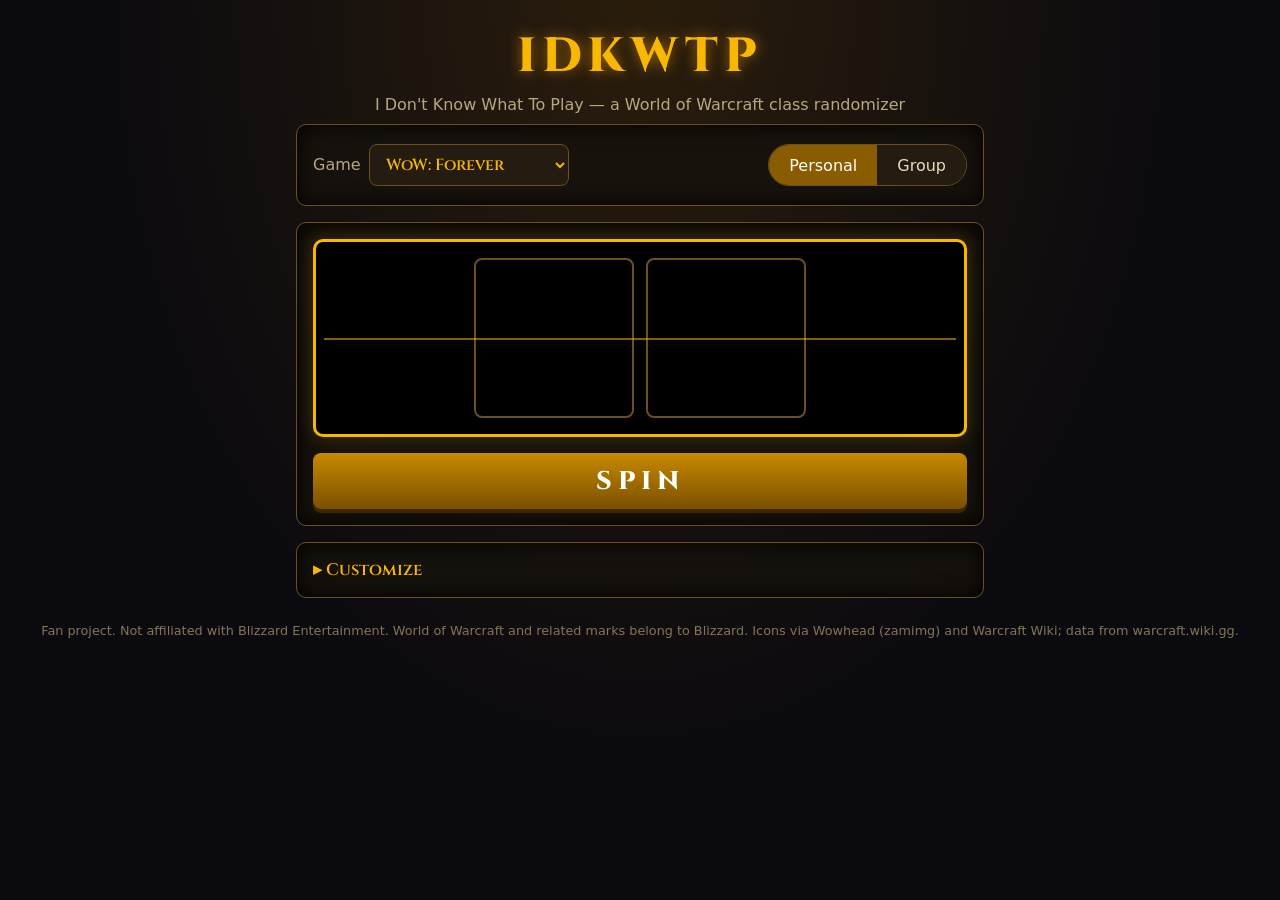
==== index.html @ 8c9c8e12 "style: v2 restyle (tokens, single-column layout, machine above the fold, Customize collapsed)" ====
<!doctype html>
<html lang="en">
  <head>
    <meta charset="utf-8" />
    <meta name="viewport" content="width=device-width,initial-scale=1" />
    <title>IDKWTP — I Don't Know What To Play</title>
    <link rel="preconnect" href="https://fonts.googleapis.com" />
    <link href="https://fonts.googleapis.com/css2?family=Cinzel:wght@600;800&display=swap" rel="stylesheet" />
    <link rel="stylesheet" href="style.css" />
    <link rel="icon" href="assets/classes/warrior.jpg" />
  </head>
  <body>
    <header>
      <h1>IDKWTP</h1>
      <p>I Don't Know What To Play — a World of Warcraft class randomizer</p>
    </header>
    <main>
      <section class="panel top" data-ui="setup">
        <div class="row center">
          <label class="game">Game
            <select id="game">
              <option value="forever">WoW: Forever</option>
              <option value="retail">Retail (Midnight)</option>
            </select>
          </label>
          <div class="tabs" role="tablist">
            <button data-mode="solo" class="on">Personal</button><button data-mode="group">Group</button>
          </div>
        </div>
        <div id="groupbox" hidden>
          <h2>Players</h2>
          <div class="row"><input id="pname" placeholder="Player name" aria-label="Player name" /><button id="padd">Add</button></div>
          <ul id="plist"></ul>
          <label><input type="checkbox" id="nodup" checked /> Avoid duplicate classes</label>
          <label><input type="checkbox" id="comp" /> Enforce 1 tank / 1 healer / rest DPS</label>
        </div>
      </section>
      <section class="panel stage" data-ui="machine">
        <div class="machine"><div class="reel"><div class="strip" id="r1"></div></div><div class="reel"><div class="strip" id="r2"></div></div></div>
        <button id="spin" class="big">SPIN</button>
        <div id="tally"></div>
        <div id="result" aria-live="polite"></div>
      </section>
      <details class="panel" data-ui="customize">
        <summary>Customize <span id="count"></span></summary>
        <h2>What do you like?</h2>
        <div id="filters"></div>
        <div class="row">
          <label>Format
            <select id="bo"><option value="1">Single roll</option><option value="3">Best of 3</option><option value="5">Best of 5</option></select>
          </label>
          <label id="faclbl">Faction
            <select id="fac"><option value="">Any</option><option>Alliance</option><option>Horde</option></select>
          </label>
        </div>
      </details>
    </main>
    <footer>Fan project. Not affiliated with Blizzard Entertainment. World of Warcraft and related marks belong to Blizzard. Icons via Wowhead (zamimg) and Warcraft Wiki; data from warcraft.wiki.gg.</footer>
    <script src="data.js"></script>
    <script src="app.js"></script>
  </body>
</html>
---- style.css ----
/* Tokens: see design/SPEC.md */
:root {
  --bg: #0b0a0f; --bg-glow: #2a1d0c; --panel: #16120cdd; --panel-2: #0e0c08;
  --line: #6b4f1d; --gold: #f8b700; --gold-hot: #c98a00; --gold-deep: #7a4f00; --on: #8a5c00;
  --text: #e8dcc0; --muted: #b9a77f; --faint: #857555;
  --r: 10px; --s1: 4px; --s2: 8px; --s3: 16px; --s4: 24px;
  --fd: "Cinzel", Georgia, serif; --fu: system-ui, "Segoe UI", Roboto, sans-serif;
  --reel: 160px;
}
* { box-sizing: border-box; }
body { margin: 0; background: var(--bg) radial-gradient(ellipse at top, var(--bg-glow), var(--bg) 60%); color: var(--text); font: 16px/1.45 var(--fu); min-height: 100vh; }
header { text-align: center; padding: var(--s4) var(--s3) var(--s2); }
h1 { margin: 0; font: 800 3rem var(--fd); color: var(--gold); text-shadow: 0 0 14px #a46800; letter-spacing: 6px; }
header p { margin: var(--s1) 0 0; color: var(--muted); }
h2 { font: 600 1.05rem var(--fd); color: var(--gold); margin: var(--s3) 0 var(--s2); }
main { max-width: 720px; margin: auto; display: grid; gap: var(--s3); padding: 0 var(--s3); }
.panel { background: var(--panel); border: 1px solid var(--line); border-radius: var(--r); padding: var(--s3); box-shadow: inset 0 0 20px #000; }
.row { display: flex; flex-wrap: wrap; align-items: center; gap: var(--s2); }
.center { justify-content: space-between; }
label { color: var(--muted); }
button, select, input { background: #241c10; color: var(--text); border: 1px solid var(--line); border-radius: 8px; padding: 8px 12px; margin: 3px; font: inherit; cursor: pointer; min-height: 40px; }
button:hover { border-color: var(--gold); }
:focus-visible { outline: 2px solid var(--gold); outline-offset: 2px; }
.game select { font-family: var(--fd); font-weight: 600; color: var(--gold); }
.tabs { display: inline-flex; border: 1px solid var(--line); border-radius: 999px; overflow: hidden; }
.tabs button { margin: 0; border: 0; border-radius: 0; padding: 8px 20px; }
.on, #filters button.on { background: var(--on) !important; color: #fff; border-color: var(--gold); }
.stage { display: grid; gap: var(--s3); }
.machine { position: relative; display: flex; gap: 12px; justify-content: center; background: #000; padding: var(--s3); border-radius: var(--r); border: 3px solid var(--gold); box-shadow: 0 0 18px #f8b70033; }
.machine::after { content: ""; position: absolute; left: 8px; right: 8px; top: 50%; border-top: 2px solid #f8b70088; pointer-events: none; }
.reel { width: var(--reel); height: var(--reel); overflow: hidden; border: 2px solid var(--line); border-radius: 8px; }
.strip img { width: var(--reel); height: var(--reel); display: block; }
.big { display: block; width: 100%; margin: 0; min-height: 56px; font: 800 1.6rem var(--fd); letter-spacing: 6px; color: #fff; border: 0; background: linear-gradient(var(--gold-hot), var(--gold-deep)); box-shadow: 0 4px 0 #3d2700; }
.big:active { transform: translateY(2px); box-shadow: 0 2px 0 #3d2700; }
.big[disabled], .big[aria-disabled="true"] { opacity: .4; cursor: not-allowed; }
#tally { display: flex; flex-wrap: wrap; gap: 6px; justify-content: center; }
#tally:empty, #result:empty { display: none; }
#tally img { width: 40px; border: 2px solid var(--line); border-radius: 4px; }
#tally img.win { border-color: var(--gold); box-shadow: 0 0 8px var(--gold); }
.card { border-left: 5px solid; padding: 12px 16px; margin: 8px 0; background: var(--panel-2); border-radius: var(--r); animation: rise .25s ease-out; }
.card h3 { margin: 0 0 6px; font: 600 1.35rem var(--fd); }
.card p { color: var(--muted); margin: 8px 0 0; }
.tag { display: inline-block; font-size: .78rem; background: #2c2618; border: 1px solid #3d3420; padding: 2px 8px; border-radius: 999px; margin: 2px; }
details > summary { cursor: pointer; font: 600 1.05rem var(--fd); color: var(--gold); list-style: none; }
details > summary::-webkit-details-marker { display: none; }
details > summary::before { content: "▸ "; }
details[open] > summary::before { content: "▾ "; }
#count { font: 400 .9rem var(--fu); color: var(--muted); margin-left: 6px; }
.group { margin: 6px 0; }
.group b { display: inline-block; width: 74px; font-size: .85rem; color: var(--muted); }
#filters button { border-radius: 999px; }
footer { text-align: center; font-size: .8rem; color: var(--faint); padding: var(--s4); }
@keyframes rise { from { opacity: 0; transform: translateY(8px); } to { opacity: 1; transform: none; } }
@media (max-width: 480px) { h1 { font-size: 2rem; letter-spacing: 3px; } :root { --reel: 112px; } .center { justify-content: center; } }
@media (prefers-reduced-motion: reduce) { *, *::before, *::after { animation-duration: .01ms !important; transition-duration: .01ms !important; } }
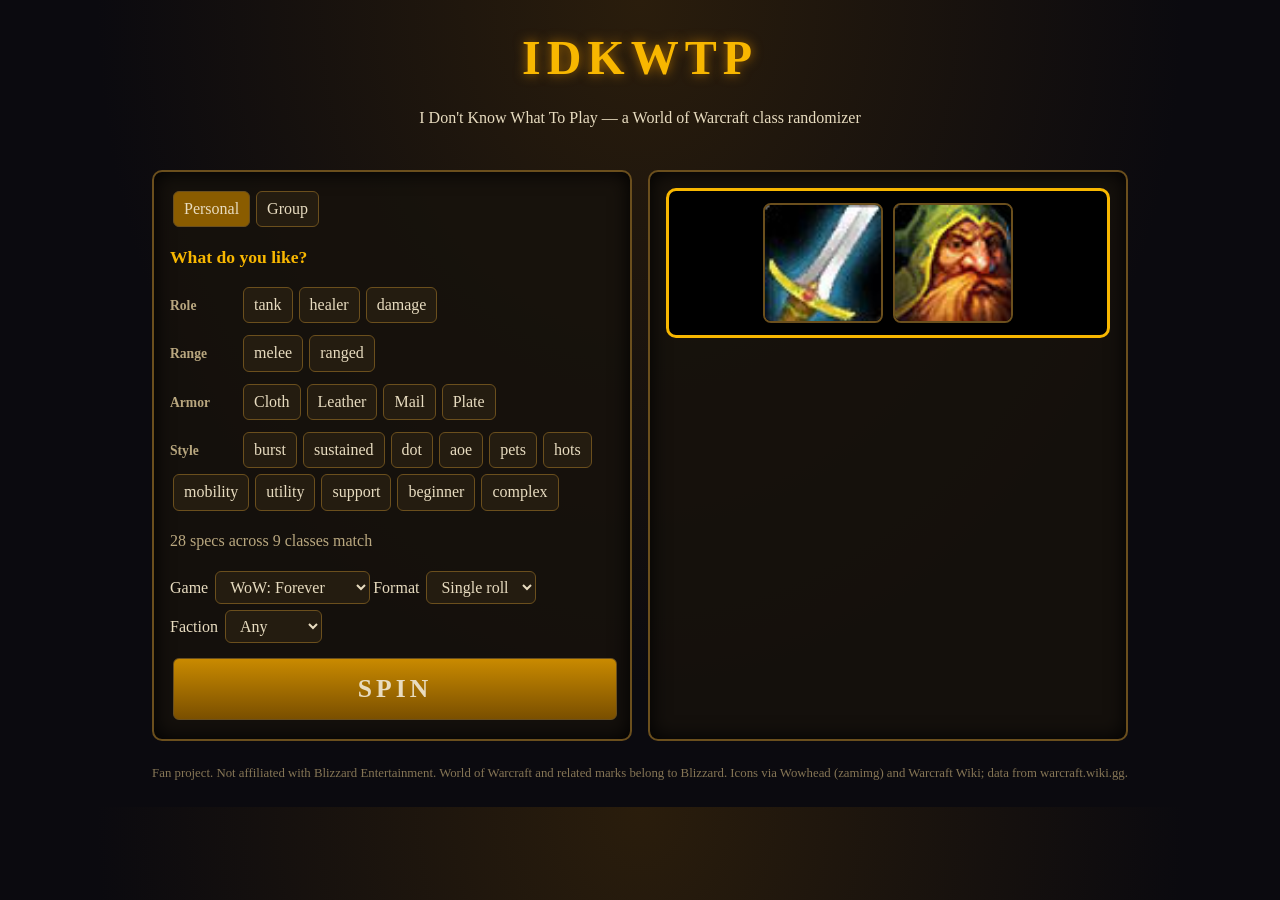
==== commit a20038dc: "refactor: split data per game with sources; fix Style filter; replace alert with disabled SPIN; add " ====
--- a/index.html
+++ b/index.html
@@ -4,8 +4,6 @@
     <meta charset="utf-8" />
     <meta name="viewport" content="width=device-width,initial-scale=1" />
     <title>IDKWTP — I Don't Know What To Play</title>
-    <link rel="preconnect" href="https://fonts.googleapis.com" />
-    <link href="https://fonts.googleapis.com/css2?family=Cinzel:wght@600;800&display=swap" rel="stylesheet" />
     <link rel="stylesheet" href="style.css" />
     <link rel="icon" href="assets/classes/warrior.jpg" />
   </head>
@@ -15,48 +13,64 @@
       <p>I Don't Know What To Play — a World of Warcraft class randomizer</p>
     </header>
     <main>
-      <section class="panel top" data-ui="setup">
-        <div class="row center">
-          <label class="game">Game
+      <section class="panel">
+        <div class="tabs">
+          <button data-mode="solo" class="on">Personal</button
+          ><button data-mode="group">Group</button>
+        </div>
+        <h2>What do you like?</h2>
+        <div id="filters"></div>
+        <p id="count" aria-live="polite"></p>
+        <div class="row">
+          <label
+            >Game
             <select id="game">
               <option value="forever">WoW: Forever</option>
               <option value="retail">Retail (Midnight)</option>
-            </select>
-          </label>
-          <div class="tabs" role="tablist">
-            <button data-mode="solo" class="on">Personal</button><button data-mode="group">Group</button>
-          </div>
+            </select></label
+          ><label
+            >Format
+            <select id="bo">
+              <option value="1">Single roll</option>
+              <option value="3">Best of 3</option>
+              <option value="5">Best of 5</option>
+            </select></label
+          >
+          <label id="faclbl"
+            >Faction
+            <select id="fac">
+              <option value="">Any</option>
+              <option>Alliance</option>
+              <option>Horde</option>
+            </select></label
+          >
         </div>
         <div id="groupbox" hidden>
           <h2>Players</h2>
-          <div class="row"><input id="pname" placeholder="Player name" aria-label="Player name" /><button id="padd">Add</button></div>
+          <div class="row">
+            <input id="pname" placeholder="Player name" /><button id="padd">Add</button>
+          </div>
           <ul id="plist"></ul>
           <label><input type="checkbox" id="nodup" checked /> Avoid duplicate classes</label>
           <label><input type="checkbox" id="comp" /> Enforce 1 tank / 1 healer / rest DPS</label>
         </div>
+        <button id="spin" class="big" aria-describedby="count">SPIN</button>
       </section>
-      <section class="panel stage" data-ui="machine">
-        <div class="machine"><div class="reel"><div class="strip" id="r1"></div></div><div class="reel"><div class="strip" id="r2"></div></div></div>
-        <button id="spin" class="big">SPIN</button>
+      <section class="panel">
+        <div class="machine">
+          <div class="reel"><div class="strip" id="r1"></div></div>
+          <div class="reel"><div class="strip" id="r2"></div></div>
+        </div>
         <div id="tally"></div>
-        <div id="result" aria-live="polite"></div>
+        <div id="result"></div>
       </section>
-      <details class="panel" data-ui="customize">
-        <summary>Customize <span id="count"></span></summary>
-        <h2>What do you like?</h2>
-        <div id="filters"></div>
-        <div class="row">
-          <label>Format
-            <select id="bo"><option value="1">Single roll</option><option value="3">Best of 3</option><option value="5">Best of 5</option></select>
-          </label>
-          <label id="faclbl">Faction
-            <select id="fac"><option value="">Any</option><option>Alliance</option><option>Horde</option></select>
-          </label>
-        </div>
-      </details>
     </main>
-    <footer>Fan project. Not affiliated with Blizzard Entertainment. World of Warcraft and related marks belong to Blizzard. Icons via Wowhead (zamimg) and Warcraft Wiki; data from warcraft.wiki.gg.</footer>
-    <script src="data.js"></script>
+    <footer>
+      Fan project. Not affiliated with Blizzard Entertainment. World of Warcraft and related marks
+      belong to Blizzard. Icons via Wowhead (zamimg) and Warcraft Wiki; data from warcraft.wiki.gg.
+    </footer>
+    <script src="data/forever.js"></script>
+    <script src="data/retail.js"></script>
     <script src="app.js"></script>
   </body>
 </html>
--- a/style.css
+++ b/style.css
@@ -1,55 +1,153 @@
-/* Tokens: see design/SPEC.md */
-:root {
-  --bg: #0b0a0f; --bg-glow: #2a1d0c; --panel: #16120cdd; --panel-2: #0e0c08;
-  --line: #6b4f1d; --gold: #f8b700; --gold-hot: #c98a00; --gold-deep: #7a4f00; --on: #8a5c00;
-  --text: #e8dcc0; --muted: #b9a77f; --faint: #857555;
-  --r: 10px; --s1: 4px; --s2: 8px; --s3: 16px; --s4: 24px;
-  --fd: "Cinzel", Georgia, serif; --fu: system-ui, "Segoe UI", Roboto, sans-serif;
-  --reel: 160px;
+* {
+  box-sizing: border-box;
 }
-* { box-sizing: border-box; }
-body { margin: 0; background: var(--bg) radial-gradient(ellipse at top, var(--bg-glow), var(--bg) 60%); color: var(--text); font: 16px/1.45 var(--fu); min-height: 100vh; }
-header { text-align: center; padding: var(--s4) var(--s3) var(--s2); }
-h1 { margin: 0; font: 800 3rem var(--fd); color: var(--gold); text-shadow: 0 0 14px #a46800; letter-spacing: 6px; }
-header p { margin: var(--s1) 0 0; color: var(--muted); }
-h2 { font: 600 1.05rem var(--fd); color: var(--gold); margin: var(--s3) 0 var(--s2); }
-main { max-width: 720px; margin: auto; display: grid; gap: var(--s3); padding: 0 var(--s3); }
-.panel { background: var(--panel); border: 1px solid var(--line); border-radius: var(--r); padding: var(--s3); box-shadow: inset 0 0 20px #000; }
-.row { display: flex; flex-wrap: wrap; align-items: center; gap: var(--s2); }
-.center { justify-content: space-between; }
-label { color: var(--muted); }
-button, select, input { background: #241c10; color: var(--text); border: 1px solid var(--line); border-radius: 8px; padding: 8px 12px; margin: 3px; font: inherit; cursor: pointer; min-height: 40px; }
-button:hover { border-color: var(--gold); }
-:focus-visible { outline: 2px solid var(--gold); outline-offset: 2px; }
-.game select { font-family: var(--fd); font-weight: 600; color: var(--gold); }
-.tabs { display: inline-flex; border: 1px solid var(--line); border-radius: 999px; overflow: hidden; }
-.tabs button { margin: 0; border: 0; border-radius: 0; padding: 8px 20px; }
-.on, #filters button.on { background: var(--on) !important; color: #fff; border-color: var(--gold); }
-.stage { display: grid; gap: var(--s3); }
-.machine { position: relative; display: flex; gap: 12px; justify-content: center; background: #000; padding: var(--s3); border-radius: var(--r); border: 3px solid var(--gold); box-shadow: 0 0 18px #f8b70033; }
-.machine::after { content: ""; position: absolute; left: 8px; right: 8px; top: 50%; border-top: 2px solid #f8b70088; pointer-events: none; }
-.reel { width: var(--reel); height: var(--reel); overflow: hidden; border: 2px solid var(--line); border-radius: 8px; }
-.strip img { width: var(--reel); height: var(--reel); display: block; }
-.big { display: block; width: 100%; margin: 0; min-height: 56px; font: 800 1.6rem var(--fd); letter-spacing: 6px; color: #fff; border: 0; background: linear-gradient(var(--gold-hot), var(--gold-deep)); box-shadow: 0 4px 0 #3d2700; }
-.big:active { transform: translateY(2px); box-shadow: 0 2px 0 #3d2700; }
-.big[disabled], .big[aria-disabled="true"] { opacity: .4; cursor: not-allowed; }
-#tally { display: flex; flex-wrap: wrap; gap: 6px; justify-content: center; }
-#tally:empty, #result:empty { display: none; }
-#tally img { width: 40px; border: 2px solid var(--line); border-radius: 4px; }
-#tally img.win { border-color: var(--gold); box-shadow: 0 0 8px var(--gold); }
-.card { border-left: 5px solid; padding: 12px 16px; margin: 8px 0; background: var(--panel-2); border-radius: var(--r); animation: rise .25s ease-out; }
-.card h3 { margin: 0 0 6px; font: 600 1.35rem var(--fd); }
-.card p { color: var(--muted); margin: 8px 0 0; }
-.tag { display: inline-block; font-size: .78rem; background: #2c2618; border: 1px solid #3d3420; padding: 2px 8px; border-radius: 999px; margin: 2px; }
-details > summary { cursor: pointer; font: 600 1.05rem var(--fd); color: var(--gold); list-style: none; }
-details > summary::-webkit-details-marker { display: none; }
-details > summary::before { content: "▸ "; }
-details[open] > summary::before { content: "▾ "; }
-#count { font: 400 .9rem var(--fu); color: var(--muted); margin-left: 6px; }
-.group { margin: 6px 0; }
-.group b { display: inline-block; width: 74px; font-size: .85rem; color: var(--muted); }
-#filters button { border-radius: 999px; }
-footer { text-align: center; font-size: .8rem; color: var(--faint); padding: var(--s4); }
-@keyframes rise { from { opacity: 0; transform: translateY(8px); } to { opacity: 1; transform: none; } }
-@media (max-width: 480px) { h1 { font-size: 2rem; letter-spacing: 3px; } :root { --reel: 112px; } .center { justify-content: center; } }
-@media (prefers-reduced-motion: reduce) { *, *::before, *::after { animation-duration: .01ms !important; transition-duration: .01ms !important; } }
+body {
+  margin: 0;
+  background: #0b0a0f radial-gradient(ellipse at top, #2a1d0c, #0b0a0f 60%);
+  color: #e8dcc0;
+  font:
+    16px/1.4 Georgia,
+    serif;
+}
+header {
+  text-align: center;
+  padding: 24px;
+}
+h1 {
+  margin: 0;
+  font-size: 3rem;
+  color: #f8b700;
+  text-shadow: 0 0 12px #a46800;
+  letter-spacing: 6px;
+}
+h2 {
+  color: #f8b700;
+  font-size: 1.1rem;
+}
+main {
+  max-width: 1000px;
+  margin: auto;
+  display: grid;
+  gap: 16px;
+  padding: 0 12px;
+  grid-template-columns: 1fr 1fr;
+}
+@media (max-width: 800px) {
+  main {
+    grid-template-columns: 1fr;
+  }
+}
+.panel {
+  background: #16120cdd;
+  border: 2px solid #6b4f1d;
+  border-radius: 10px;
+  padding: 16px;
+  box-shadow: inset 0 0 20px #000;
+}
+.tabs button,
+#filters button,
+button,
+select,
+input {
+  background: #241c10;
+  color: #e8dcc0;
+  border: 1px solid #6b4f1d;
+  border-radius: 6px;
+  padding: 6px 10px;
+  margin: 3px;
+  font: inherit;
+  cursor: pointer;
+}
+.on,
+#filters button.on {
+  background: #8a5c00 !important;
+  color: #fff;
+}
+.group {
+  margin: 6px 0;
+}
+.group b {
+  display: inline-block;
+  width: 70px;
+  font-size: 0.85rem;
+  color: #b9a77f;
+}
+.big {
+  display: block;
+  width: 100%;
+  font-size: 1.6rem;
+  padding: 12px;
+  margin-top: 12px;
+  background: linear-gradient(#c98a00, #7a4f00);
+  font-weight: bold;
+  letter-spacing: 4px;
+}
+.machine {
+  display: flex;
+  gap: 10px;
+  justify-content: center;
+  background: #000;
+  padding: 12px;
+  border-radius: 10px;
+  border: 3px solid #f8b700;
+}
+.reel {
+  width: 120px;
+  height: 120px;
+  overflow: hidden;
+  border: 2px solid #6b4f1d;
+  border-radius: 8px;
+}
+.strip img {
+  width: 120px;
+  height: 120px;
+  display: block;
+}
+#tally {
+  display: flex;
+  flex-wrap: wrap;
+  gap: 6px;
+  margin: 12px 0;
+}
+#tally img {
+  width: 40px;
+  border: 2px solid #6b4f1d;
+  border-radius: 4px;
+}
+#tally img.win {
+  border-color: #f8b700;
+  box-shadow: 0 0 8px #f8b700;
+}
+.card {
+  border-left: 5px solid;
+  padding: 8px 12px;
+  margin: 8px 0;
+  background: #0e0c08;
+  border-radius: 6px;
+}
+.card h3 {
+  margin: 0;
+}
+.tag {
+  display: inline-block;
+  font-size: 0.75rem;
+  background: #333;
+  padding: 1px 6px;
+  border-radius: 8px;
+  margin: 2px;
+}
+#count {
+  color: #b9a77f;
+}
+footer {
+  text-align: center;
+  font-size: 0.8rem;
+  color: #857555;
+  padding: 24px;
+}
+.row {
+  display: flex;
+  flex-wrap: wrap;
+  align-items: center;
+}
+#spin.off{opacity:.5;cursor:not-allowed}
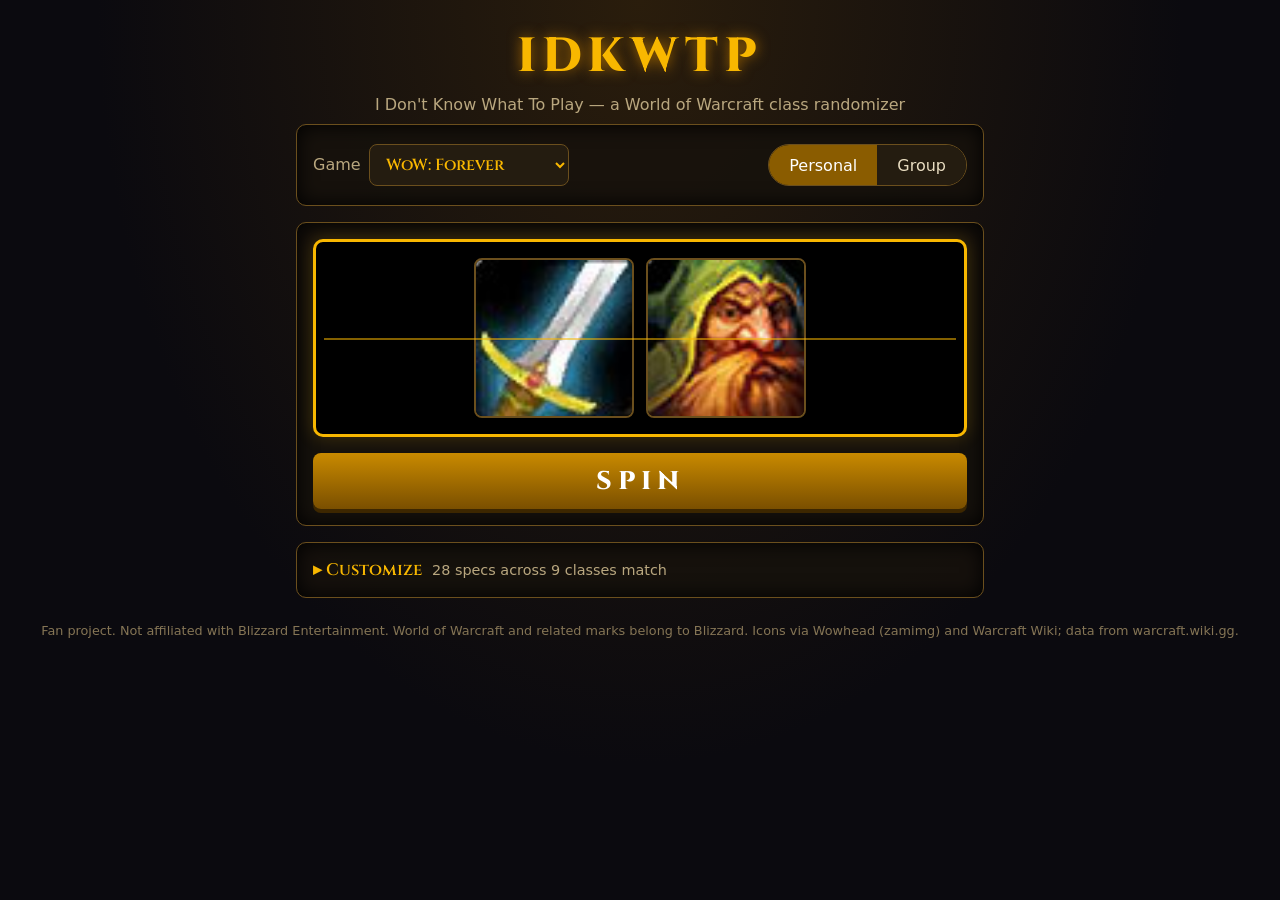
==== commit 1c1bc0e1: "style: keep PR #5 hooks, prettier" ====
--- a/index.html
+++ b/index.html
@@ -4,6 +4,11 @@
     <meta charset="utf-8" />
     <meta name="viewport" content="width=device-width,initial-scale=1" />
     <title>IDKWTP — I Don't Know What To Play</title>
+    <link rel="preconnect" href="https://fonts.googleapis.com" />
+    <link
+      href="https://fonts.googleapis.com/css2?family=Cinzel:wght@600;800&display=swap"
+      rel="stylesheet"
+    />
     <link rel="stylesheet" href="style.css" />
     <link rel="icon" href="assets/classes/warrior.jpg" />
   </head>
@@ -13,57 +18,66 @@
       <p>I Don't Know What To Play — a World of Warcraft class randomizer</p>
     </header>
     <main>
-      <section class="panel">
-        <div class="tabs">
-          <button data-mode="solo" class="on">Personal</button
-          ><button data-mode="group">Group</button>
-        </div>
-        <h2>What do you like?</h2>
-        <div id="filters"></div>
-        <p id="count" aria-live="polite"></p>
-        <div class="row">
-          <label
+      <section class="panel top" data-ui="setup">
+        <div class="row center">
+          <label class="game"
             >Game
             <select id="game">
               <option value="forever">WoW: Forever</option>
               <option value="retail">Retail (Midnight)</option>
-            </select></label
-          ><label
+            </select>
+          </label>
+          <div class="tabs" role="tablist">
+            <button data-mode="solo" class="on">Personal</button
+            ><button data-mode="group">Group</button>
+          </div>
+        </div>
+        <div id="groupbox" hidden>
+          <h2>Players</h2>
+          <div class="row">
+            <input id="pname" placeholder="Player name" aria-label="Player name" /><button
+              id="padd"
+            >
+              Add
+            </button>
+          </div>
+          <ul id="plist"></ul>
+          <label><input type="checkbox" id="nodup" checked /> Avoid duplicate classes</label>
+          <label><input type="checkbox" id="comp" /> Enforce 1 tank / 1 healer / rest DPS</label>
+        </div>
+      </section>
+      <section class="panel stage" data-ui="machine">
+        <div class="machine">
+          <div class="reel"><div class="strip" id="r1"></div></div>
+          <div class="reel"><div class="strip" id="r2"></div></div>
+        </div>
+        <button id="spin" class="big" aria-describedby="count">SPIN</button>
+        <div id="tally"></div>
+        <div id="result" aria-live="polite"></div>
+      </section>
+      <details class="panel" data-ui="customize">
+        <summary>Customize <span id="count" aria-live="polite"></span></summary>
+        <h2>What do you like?</h2>
+        <div id="filters"></div>
+        <div class="row">
+          <label
             >Format
             <select id="bo">
               <option value="1">Single roll</option>
               <option value="3">Best of 3</option>
               <option value="5">Best of 5</option>
-            </select></label
-          >
+            </select>
+          </label>
           <label id="faclbl"
             >Faction
             <select id="fac">
               <option value="">Any</option>
               <option>Alliance</option>
               <option>Horde</option>
-            </select></label
-          >
+            </select>
+          </label>
         </div>
-        <div id="groupbox" hidden>
-          <h2>Players</h2>
-          <div class="row">
-            <input id="pname" placeholder="Player name" /><button id="padd">Add</button>
-          </div>
-          <ul id="plist"></ul>
-          <label><input type="checkbox" id="nodup" checked /> Avoid duplicate classes</label>
-          <label><input type="checkbox" id="comp" /> Enforce 1 tank / 1 healer / rest DPS</label>
-        </div>
-        <button id="spin" class="big" aria-describedby="count">SPIN</button>
-      </section>
-      <section class="panel">
-        <div class="machine">
-          <div class="reel"><div class="strip" id="r1"></div></div>
-          <div class="reel"><div class="strip" id="r2"></div></div>
-        </div>
-        <div id="tally"></div>
-        <div id="result"></div>
-      </section>
+      </details>
     </main>
     <footer>
       Fan project. Not affiliated with Blizzard Entertainment. World of Warcraft and related marks
--- a/style.css
+++ b/style.css
@@ -1,153 +1,292 @@
+/* Tokens: see design/SPEC.md */
+:root {
+  --bg: #0b0a0f;
+  --bg-glow: #2a1d0c;
+  --panel: #16120cdd;
+  --panel-2: #0e0c08;
+  --line: #6b4f1d;
+  --gold: #f8b700;
+  --gold-hot: #c98a00;
+  --gold-deep: #7a4f00;
+  --on: #8a5c00;
+  --text: #e8dcc0;
+  --muted: #b9a77f;
+  --faint: #857555;
+  --r: 10px;
+  --s1: 4px;
+  --s2: 8px;
+  --s3: 16px;
+  --s4: 24px;
+  --fd: "Cinzel", Georgia, serif;
+  --fu: system-ui, "Segoe UI", Roboto, sans-serif;
+  --reel: 160px;
+}
 * {
   box-sizing: border-box;
 }
 body {
   margin: 0;
-  background: #0b0a0f radial-gradient(ellipse at top, #2a1d0c, #0b0a0f 60%);
-  color: #e8dcc0;
-  font:
-    16px/1.4 Georgia,
-    serif;
+  background: var(--bg) radial-gradient(ellipse at top, var(--bg-glow), var(--bg) 60%);
+  color: var(--text);
+  font: 16px/1.45 var(--fu);
+  min-height: 100vh;
 }
 header {
   text-align: center;
-  padding: 24px;
+  padding: var(--s4) var(--s3) var(--s2);
 }
 h1 {
   margin: 0;
-  font-size: 3rem;
-  color: #f8b700;
-  text-shadow: 0 0 12px #a46800;
+  font: 800 3rem var(--fd);
+  color: var(--gold);
+  text-shadow: 0 0 14px #a46800;
   letter-spacing: 6px;
 }
+header p {
+  margin: var(--s1) 0 0;
+  color: var(--muted);
+}
 h2 {
-  color: #f8b700;
-  font-size: 1.1rem;
+  font: 600 1.05rem var(--fd);
+  color: var(--gold);
+  margin: var(--s3) 0 var(--s2);
 }
 main {
-  max-width: 1000px;
+  max-width: 720px;
   margin: auto;
   display: grid;
-  gap: 16px;
-  padding: 0 12px;
-  grid-template-columns: 1fr 1fr;
-}
-@media (max-width: 800px) {
-  main {
-    grid-template-columns: 1fr;
-  }
+  gap: var(--s3);
+  padding: 0 var(--s3);
 }
 .panel {
-  background: #16120cdd;
-  border: 2px solid #6b4f1d;
-  border-radius: 10px;
-  padding: 16px;
+  background: var(--panel);
+  border: 1px solid var(--line);
+  border-radius: var(--r);
+  padding: var(--s3);
   box-shadow: inset 0 0 20px #000;
 }
-.tabs button,
-#filters button,
+.row {
+  display: flex;
+  flex-wrap: wrap;
+  align-items: center;
+  gap: var(--s2);
+}
+.center {
+  justify-content: space-between;
+}
+label {
+  color: var(--muted);
+}
 button,
 select,
 input {
   background: #241c10;
-  color: #e8dcc0;
-  border: 1px solid #6b4f1d;
-  border-radius: 6px;
-  padding: 6px 10px;
+  color: var(--text);
+  border: 1px solid var(--line);
+  border-radius: 8px;
+  padding: 8px 12px;
   margin: 3px;
   font: inherit;
   cursor: pointer;
+  min-height: 40px;
+}
+button:hover {
+  border-color: var(--gold);
+}
+:focus-visible {
+  outline: 2px solid var(--gold);
+  outline-offset: 2px;
+}
+.game select {
+  font-family: var(--fd);
+  font-weight: 600;
+  color: var(--gold);
+}
+.tabs {
+  display: inline-flex;
+  border: 1px solid var(--line);
+  border-radius: 999px;
+  overflow: hidden;
+}
+.tabs button {
+  margin: 0;
+  border: 0;
+  border-radius: 0;
+  padding: 8px 20px;
 }
 .on,
 #filters button.on {
-  background: #8a5c00 !important;
+  background: var(--on) !important;
   color: #fff;
-}
-.group {
-  margin: 6px 0;
-}
-.group b {
-  display: inline-block;
-  width: 70px;
-  font-size: 0.85rem;
-  color: #b9a77f;
+  border-color: var(--gold);
+}
+.stage {
+  display: grid;
+  gap: var(--s3);
+}
+.machine {
+  position: relative;
+  display: flex;
+  gap: 12px;
+  justify-content: center;
+  background: #000;
+  padding: var(--s3);
+  border-radius: var(--r);
+  border: 3px solid var(--gold);
+  box-shadow: 0 0 18px #f8b70033;
+}
+.machine::after {
+  content: "";
+  position: absolute;
+  left: 8px;
+  right: 8px;
+  top: 50%;
+  border-top: 2px solid #f8b70088;
+  pointer-events: none;
+}
+.reel {
+  width: var(--reel);
+  height: var(--reel);
+  overflow: hidden;
+  border: 2px solid var(--line);
+  border-radius: 8px;
+}
+.strip img {
+  width: var(--reel);
+  height: var(--reel);
+  display: block;
 }
 .big {
   display: block;
   width: 100%;
-  font-size: 1.6rem;
-  padding: 12px;
-  margin-top: 12px;
-  background: linear-gradient(#c98a00, #7a4f00);
-  font-weight: bold;
-  letter-spacing: 4px;
-}
-.machine {
-  display: flex;
-  gap: 10px;
-  justify-content: center;
-  background: #000;
-  padding: 12px;
-  border-radius: 10px;
-  border: 3px solid #f8b700;
-}
-.reel {
-  width: 120px;
-  height: 120px;
-  overflow: hidden;
-  border: 2px solid #6b4f1d;
-  border-radius: 8px;
-}
-.strip img {
-  width: 120px;
-  height: 120px;
-  display: block;
+  margin: 0;
+  min-height: 56px;
+  font: 800 1.6rem var(--fd);
+  letter-spacing: 6px;
+  color: #fff;
+  border: 0;
+  background: linear-gradient(var(--gold-hot), var(--gold-deep));
+  box-shadow: 0 4px 0 #3d2700;
+}
+.big:active {
+  transform: translateY(2px);
+  box-shadow: 0 2px 0 #3d2700;
+}
+.big[disabled],
+.big[aria-disabled="true"],
+#spin.off {
+  opacity: 0.4;
+  cursor: not-allowed;
 }
 #tally {
   display: flex;
   flex-wrap: wrap;
   gap: 6px;
-  margin: 12px 0;
+  justify-content: center;
+}
+#tally:empty,
+#result:empty {
+  display: none;
 }
 #tally img {
   width: 40px;
-  border: 2px solid #6b4f1d;
+  border: 2px solid var(--line);
   border-radius: 4px;
 }
 #tally img.win {
-  border-color: #f8b700;
-  box-shadow: 0 0 8px #f8b700;
+  border-color: var(--gold);
+  box-shadow: 0 0 8px var(--gold);
 }
 .card {
   border-left: 5px solid;
-  padding: 8px 12px;
+  padding: 12px 16px;
   margin: 8px 0;
-  background: #0e0c08;
-  border-radius: 6px;
+  background: var(--panel-2);
+  border-radius: var(--r);
+  animation: rise 0.25s ease-out;
 }
 .card h3 {
-  margin: 0;
+  margin: 0 0 6px;
+  font: 600 1.35rem var(--fd);
+}
+.card p {
+  color: var(--muted);
+  margin: 8px 0 0;
 }
 .tag {
   display: inline-block;
-  font-size: 0.75rem;
-  background: #333;
-  padding: 1px 6px;
-  border-radius: 8px;
+  font-size: 0.78rem;
+  background: #2c2618;
+  border: 1px solid #3d3420;
+  padding: 2px 8px;
+  border-radius: 999px;
   margin: 2px;
 }
+details > summary {
+  cursor: pointer;
+  font: 600 1.05rem var(--fd);
+  color: var(--gold);
+  list-style: none;
+}
+details > summary::-webkit-details-marker {
+  display: none;
+}
+details > summary::before {
+  content: "▸ ";
+}
+details[open] > summary::before {
+  content: "▾ ";
+}
 #count {
-  color: #b9a77f;
+  font: 400 0.9rem var(--fu);
+  color: var(--muted);
+  margin-left: 6px;
+}
+.group {
+  margin: 6px 0;
+}
+.group b {
+  display: inline-block;
+  width: 74px;
+  font-size: 0.85rem;
+  color: var(--muted);
+}
+#filters button {
+  border-radius: 999px;
 }
 footer {
   text-align: center;
   font-size: 0.8rem;
-  color: #857555;
-  padding: 24px;
-}
-.row {
-  display: flex;
-  flex-wrap: wrap;
-  align-items: center;
-}
-#spin.off{opacity:.5;cursor:not-allowed}
+  color: var(--faint);
+  padding: var(--s4);
+}
+@keyframes rise {
+  from {
+    opacity: 0;
+    transform: translateY(8px);
+  }
+  to {
+    opacity: 1;
+    transform: none;
+  }
+}
+@media (max-width: 480px) {
+  h1 {
+    font-size: 2rem;
+    letter-spacing: 3px;
+  }
+  :root {
+    --reel: 112px;
+  }
+  .center {
+    justify-content: center;
+  }
+}
+@media (prefers-reduced-motion: reduce) {
+  *,
+  *::before,
+  *::after {
+    animation-duration: 0.01ms !important;
+    transition-duration: 0.01ms !important;
+  }
+}
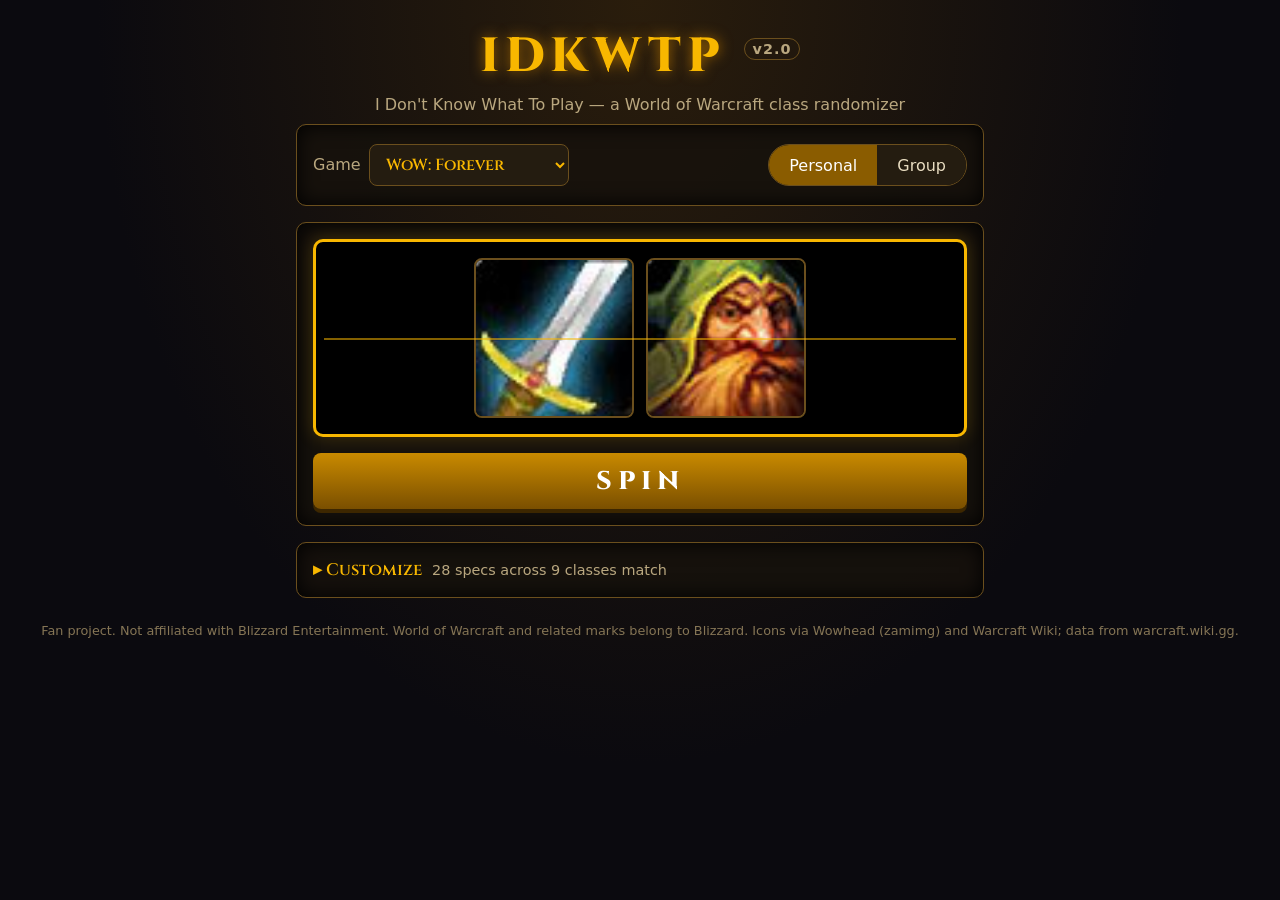
==== commit e228dd80: "feat: show v2.0 version badge in title" ====
--- a/index.html
+++ b/index.html
@@ -3,7 +3,7 @@
   <head>
     <meta charset="utf-8" />
     <meta name="viewport" content="width=device-width,initial-scale=1" />
-    <title>IDKWTP — I Don't Know What To Play</title>
+    <title>IDKWTP v2.0 — I Don't Know What To Play</title>
     <link rel="preconnect" href="https://fonts.googleapis.com" />
     <link
       href="https://fonts.googleapis.com/css2?family=Cinzel:wght@600;800&display=swap"
@@ -14,7 +14,7 @@
   </head>
   <body>
     <header>
-      <h1>IDKWTP</h1>
+      <h1>IDKWTP <span class="ver" id="ver">v2.0</span></h1>
       <p>I Don't Know What To Play — a World of Warcraft class randomizer</p>
     </header>
     <main>
--- a/style.css
+++ b/style.css
@@ -290,3 +290,14 @@
     transition-duration: 0.01ms !important;
   }
 }
+#spin.off{opacity:.5;cursor:not-allowed}
+.ver {
+  font: 600 0.9rem var(--fu);
+  letter-spacing: 1px;
+  vertical-align: super;
+  color: var(--muted);
+  border: 1px solid var(--line);
+  border-radius: 999px;
+  padding: 2px 8px;
+  text-shadow: none;
+}
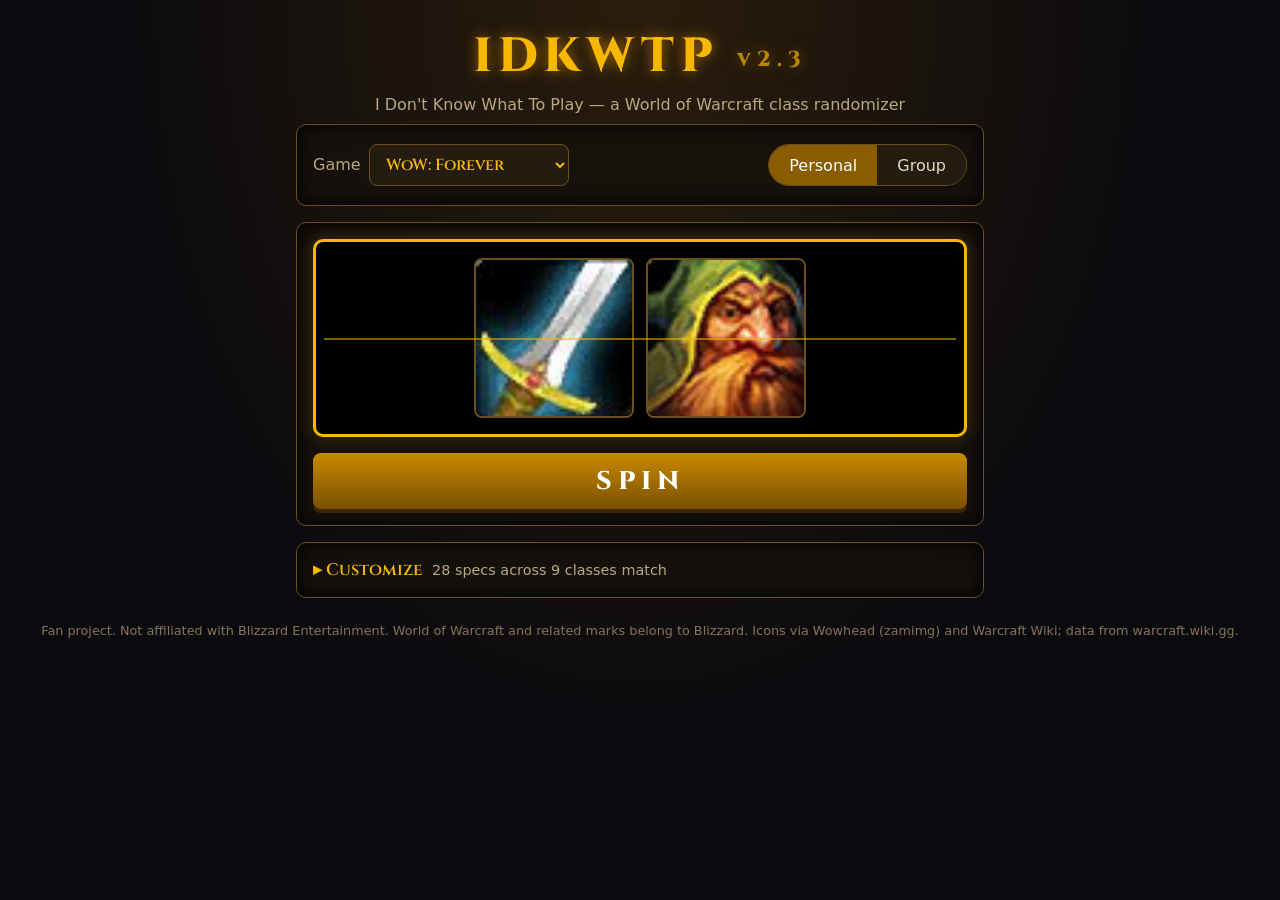
==== commit 8579a364: "feat: show version in the title (v2.3)" ====
--- a/index.html
+++ b/index.html
@@ -3,7 +3,7 @@
   <head>
     <meta charset="utf-8" />
     <meta name="viewport" content="width=device-width,initial-scale=1" />
-    <title>IDKWTP v2.0 — I Don't Know What To Play</title>
+    <title>IDKWTP — I Don't Know What To Play</title>
     <link rel="preconnect" href="https://fonts.googleapis.com" />
     <link
       href="https://fonts.googleapis.com/css2?family=Cinzel:wght@600;800&display=swap"
@@ -14,7 +14,7 @@
   </head>
   <body>
     <header>
-      <h1>IDKWTP <span class="ver" id="ver">v2.0</span></h1>
+      <h1>IDKWTP</h1>
       <p>I Don't Know What To Play — a World of Warcraft class randomizer</p>
     </header>
     <main>
@@ -86,5 +86,6 @@
     <script src="data/forever.js"></script>
     <script src="data/retail.js"></script>
     <script src="app.js"></script>
+    <script src="version.js"></script>
   </body>
 </html>
--- a/style.css
+++ b/style.css
@@ -290,14 +290,12 @@
     transition-duration: 0.01ms !important;
   }
 }
-#spin.off{opacity:.5;cursor:not-allowed}
+#spin.off {
+  opacity: 0.5;
+  cursor: not-allowed;
+}
 .ver {
-  font: 600 0.9rem var(--fu);
-  letter-spacing: 1px;
-  vertical-align: super;
-  color: var(--muted);
-  border: 1px solid var(--line);
-  border-radius: 999px;
-  padding: 2px 8px;
-  text-shadow: none;
-}
+  font-size: 0.45em;
+  opacity: 0.7;
+  vertical-align: middle;
+}
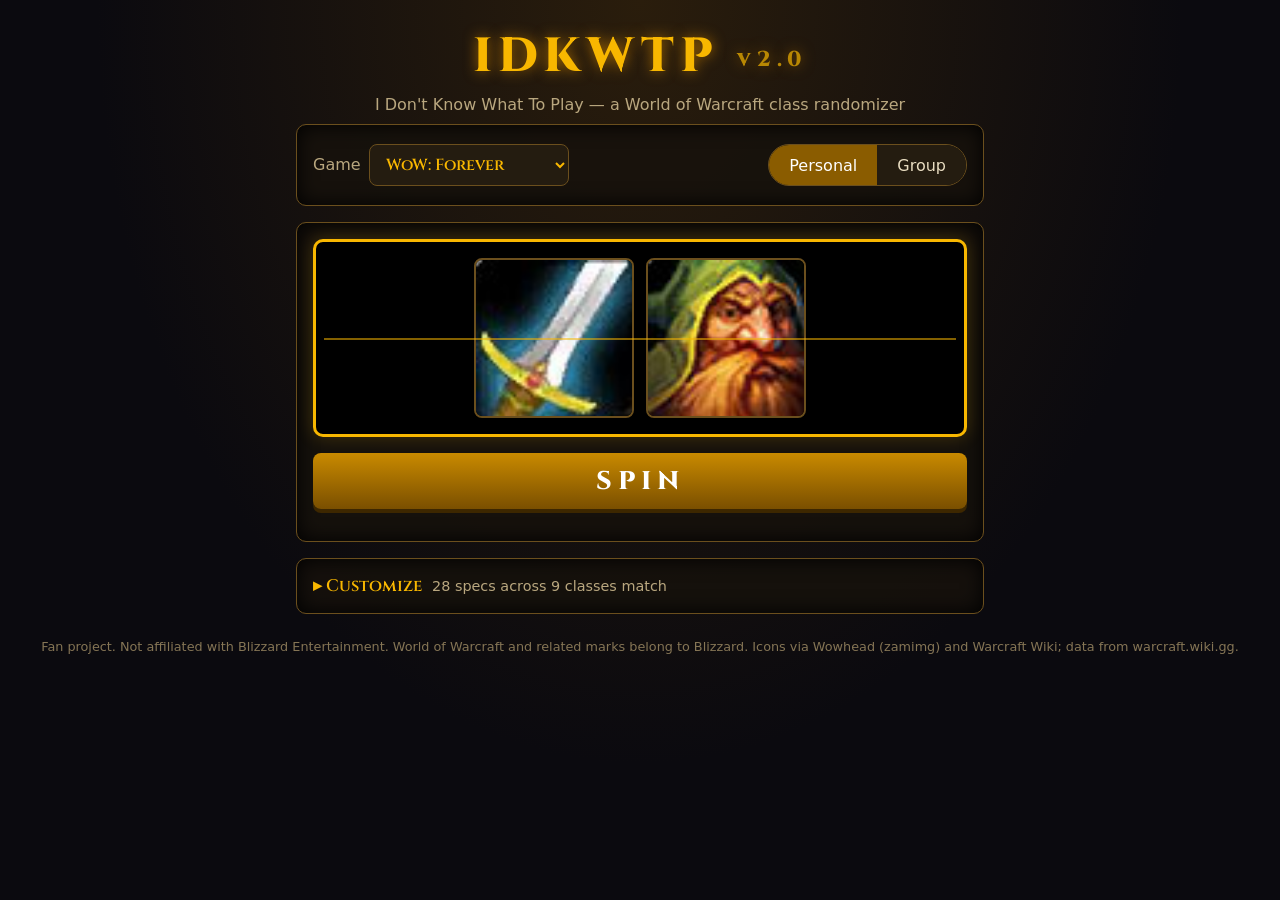
==== commit ebb57c80: "chore: show version v2.0 in title" ====
--- a/index.html
+++ b/index.html
@@ -3,7 +3,7 @@
   <head>
     <meta charset="utf-8" />
     <meta name="viewport" content="width=device-width,initial-scale=1" />
-    <title>IDKWTP — I Don't Know What To Play</title>
+    <title>IDKWTP v2.0 — I Don't Know What To Play</title>
     <link rel="preconnect" href="https://fonts.googleapis.com" />
     <link
       href="https://fonts.googleapis.com/css2?family=Cinzel:wght@600;800&display=swap"
@@ -14,7 +14,7 @@
   </head>
   <body>
     <header>
-      <h1>IDKWTP</h1>
+      <h1>IDKWTP <small class="ver">v2.0</small></h1>
       <p>I Don't Know What To Play — a World of Warcraft class randomizer</p>
     </header>
     <main>
@@ -86,6 +86,5 @@
     <script src="data/forever.js"></script>
     <script src="data/retail.js"></script>
     <script src="app.js"></script>
-    <script src="version.js"></script>
   </body>
 </html>
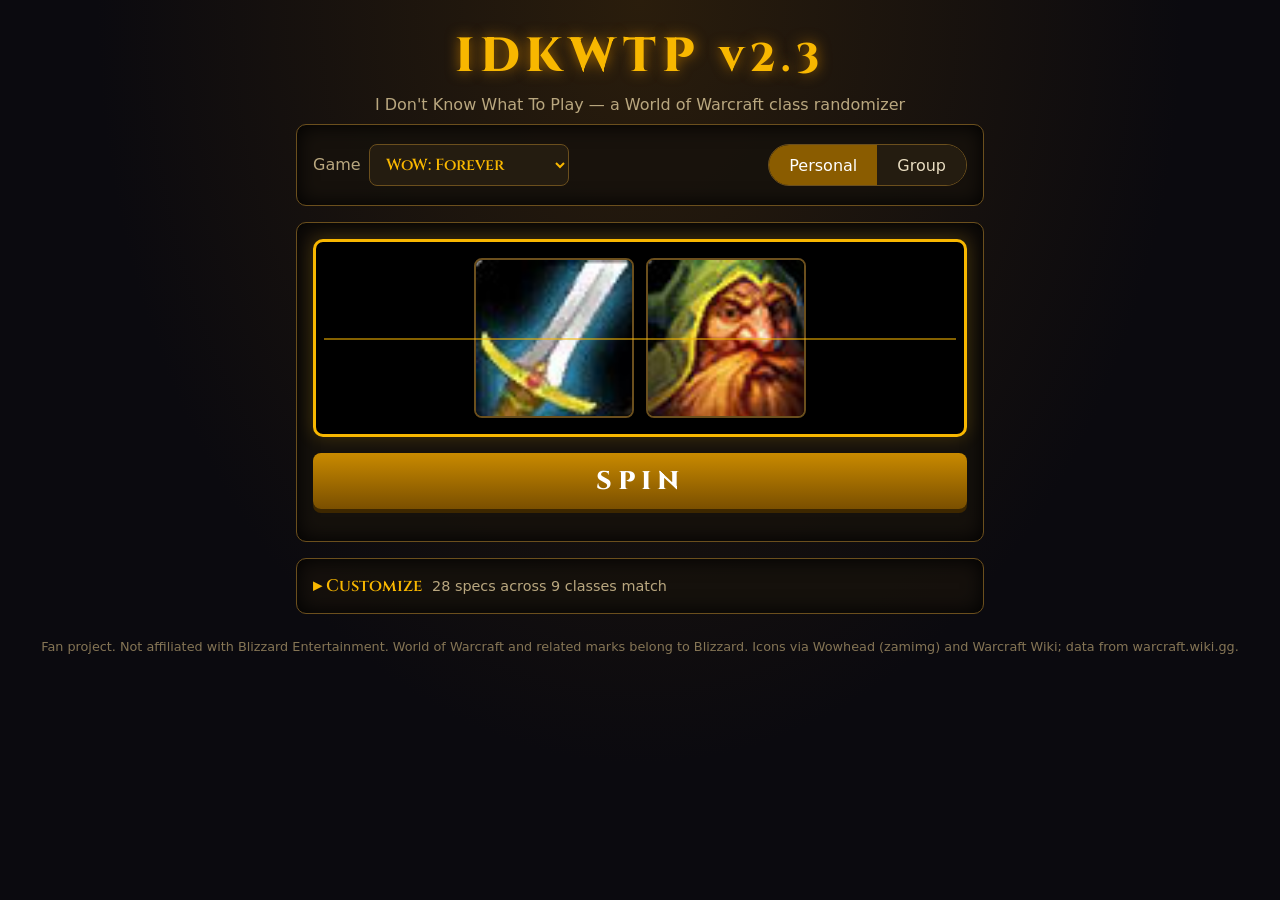
==== commit 8878d51b: "chore: bump version to v2.3 (#21, #22, #23)" ====
--- a/index.html
+++ b/index.html
@@ -3,7 +3,7 @@
   <head>
     <meta charset="utf-8" />
     <meta name="viewport" content="width=device-width,initial-scale=1" />
-    <title>IDKWTP v2.0 — I Don't Know What To Play</title>
+    <title>IDKWTP v2.3 — I Don't Know What To Play</title>
     <link rel="preconnect" href="https://fonts.googleapis.com" />
     <link
       href="https://fonts.googleapis.com/css2?family=Cinzel:wght@600;800&display=swap"
@@ -14,7 +14,7 @@
   </head>
   <body>
     <header>
-      <h1>IDKWTP <small class="ver">v2.0</small></h1>
+      <h1>IDKWTP <small class="ver">v2.3</small></h1>
       <p>I Don't Know What To Play — a World of Warcraft class randomizer</p>
     </header>
     <main>
--- a/style.css
+++ b/style.css
@@ -294,8 +294,39 @@
   opacity: 0.5;
   cursor: not-allowed;
 }
-.ver {
-  font-size: 0.45em;
-  opacity: 0.7;
-  vertical-align: middle;
-}
+@media (max-width: 480px) {
+  header {
+    padding: 12px 12px 4px;
+  }
+  header p {
+    font-size: 0.85rem;
+  }
+  main {
+    padding: 0 10px;
+    gap: 10px;
+  }
+  .panel {
+    padding: 12px;
+  }
+  button,
+  select,
+  input {
+    min-height: 44px;
+  }
+  #filters button {
+    min-height: 44px;
+    padding: 8px 14px;
+  }
+  .machine {
+    padding: 10px;
+  }
+  .big {
+    min-height: 60px;
+  }
+  .card h3 {
+    font-size: 1.15rem;
+  }
+}
+html {
+  overflow-x: hidden;
+}
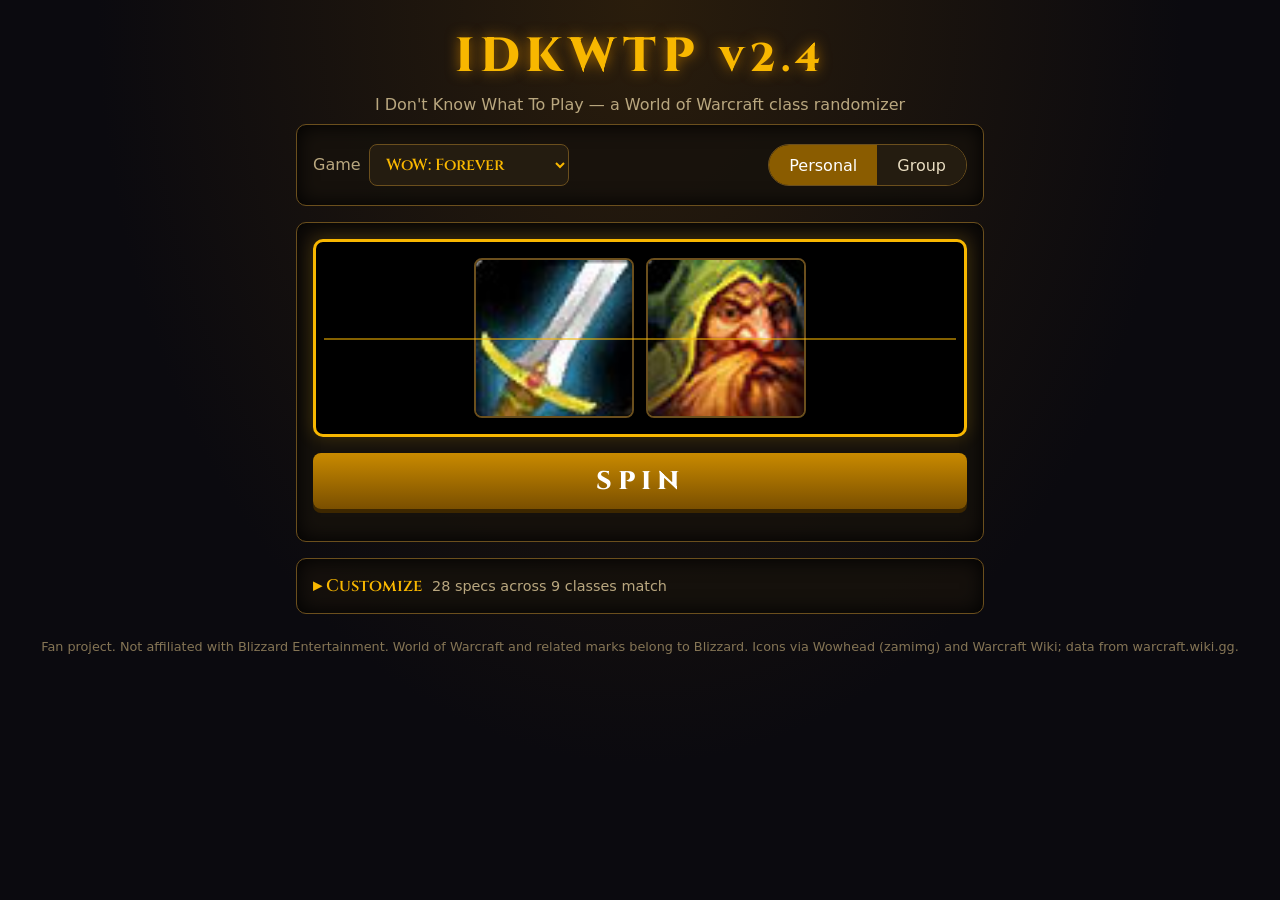
==== commit 04cdfb9e: "fix: reels land on the rolled class/race at any reel size (v2.4)" ====
--- a/index.html
+++ b/index.html
@@ -3,7 +3,7 @@
   <head>
     <meta charset="utf-8" />
     <meta name="viewport" content="width=device-width,initial-scale=1" />
-    <title>IDKWTP v2.3 — I Don't Know What To Play</title>
+    <title>IDKWTP v2.4 — I Don't Know What To Play</title>
     <link rel="preconnect" href="https://fonts.googleapis.com" />
     <link
       href="https://fonts.googleapis.com/css2?family=Cinzel:wght@600;800&display=swap"
@@ -14,7 +14,7 @@
   </head>
   <body>
     <header>
-      <h1>IDKWTP <small class="ver">v2.3</small></h1>
+      <h1>IDKWTP <small class="ver">v2.4</small></h1>
       <p>I Don't Know What To Play — a World of Warcraft class randomizer</p>
     </header>
     <main>
